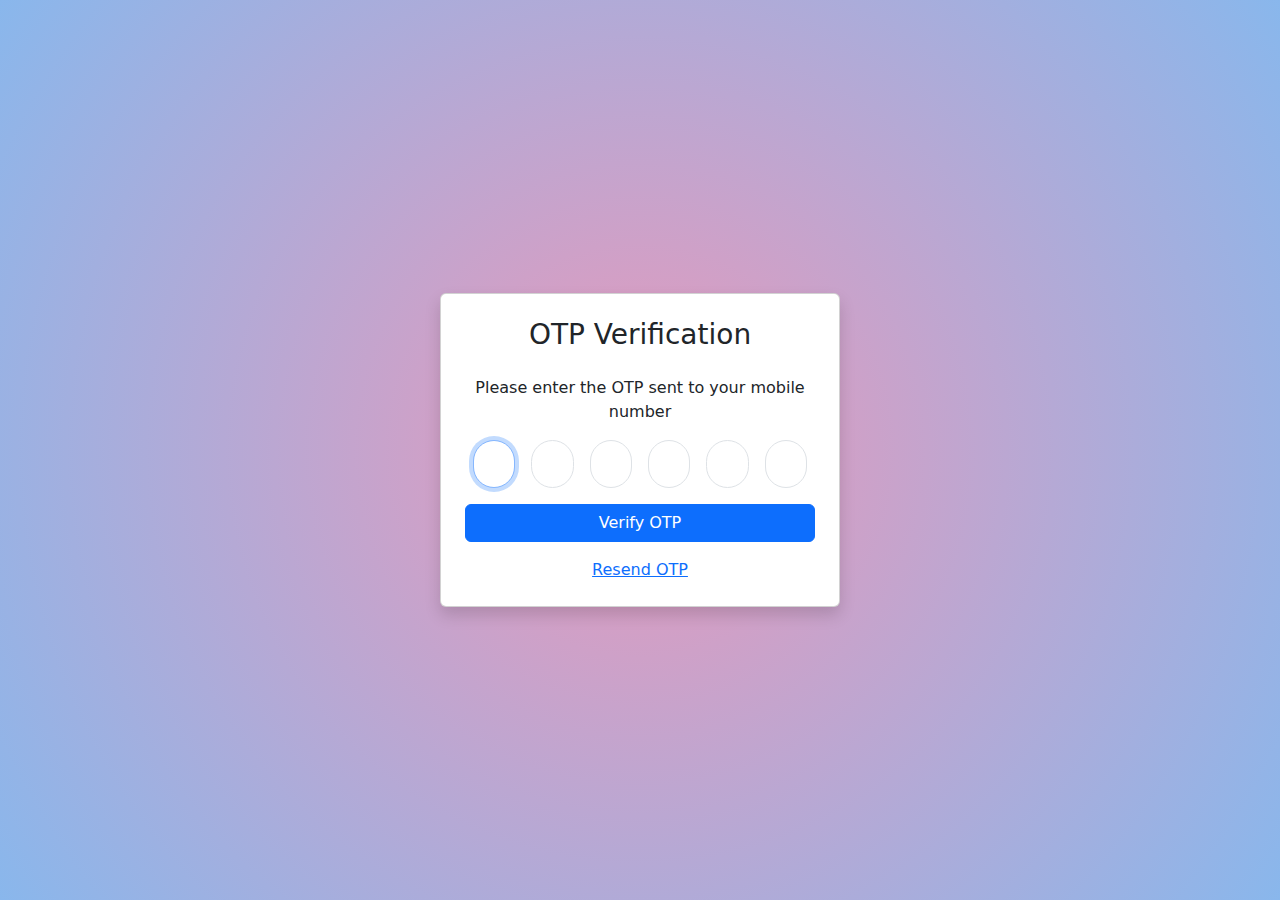
==== otp page/index.html @ 8b46ae16 "e-commerce web" ====
<!DOCTYPE html>
<html lang="en">
<head>
  <meta charset="UTF-8">
  <meta name="viewport" content="width=device-width, initial-scale=1">
  <title>OTP Verification</title>
  <link rel="stylesheet" href="style.css">
  <link rel="stylesheet" href="https://cdn.jsdelivr.net/npm/bootstrap@5.3.0/dist/css/bootstrap.min.css">
</head>
<body style="background: rgb(238,174,202);
background: radial-gradient(circle, rgb(231, 153, 187) 0%, rgb(137, 183, 236) 100%);">
  <div class="container d-flex justify-content-center align-items-center" style="min-height:100vh;">
    <div class="card p-4 shadow" style="max-width: 400px; width: 100%;">
      <h3 class="card-title text-center mb-4">OTP Verification</h3>
      <p class="text-center">Please enter the OTP sent to your mobile number</p>
      <form>
        <div class="d-flex justify-content-center mb-3">
          <input type="number" maxlength="1" class="form-control otp-input" id="otp-1" autofocus  >
          <input type="number" maxlength="1" class="form-control otp-input" id="otp-2" >
          <input type="number" maxlength="1" class="form-control otp-input" id="otp-3" >
          <input type="number" maxlength="1" class="form-control otp-input" id="otp-4" >
          <input type="number" maxlength="1" class="form-control otp-input" id="otp-5" >
          <input type="number" maxlength="1" class="form-control otp-input" id="otp-6" >
        </div>
        <button type="submit" class="btn btn-primary w-100">Verify OTP</button>
      </form>
      <div class="mt-3 text-center">
        <a href="#">Resend OTP</a>
      </div>
    </div>
  </div>

  <script src="./script.js"></script>
  <script src="https://cdn.jsdelivr.net/npm/bootstrap@5.3.0/dist/js/bootstrap.bundle.min.js"></script>
</body>
</html>
---- otp page/style.css ----
*{
    padding: 0;
    margin: 0;
    box-sizing: border-box;
}

.otp-input {
    width: 3rem;
    height: 3rem;
    font-size: 1.5rem;
    text-align: center;
    margin: 0 0.5rem;
    border-radius: 2rem !important;
    background-color: black;
    color: white;
}

input::-webkit-outer-spin-button,
input::-webkit-inner-spin-button {
  -webkit-appearance: none;
  margin: 0;
}

/* Firefox */
input[type=number] {
  -moz-appearance: textfield;
}
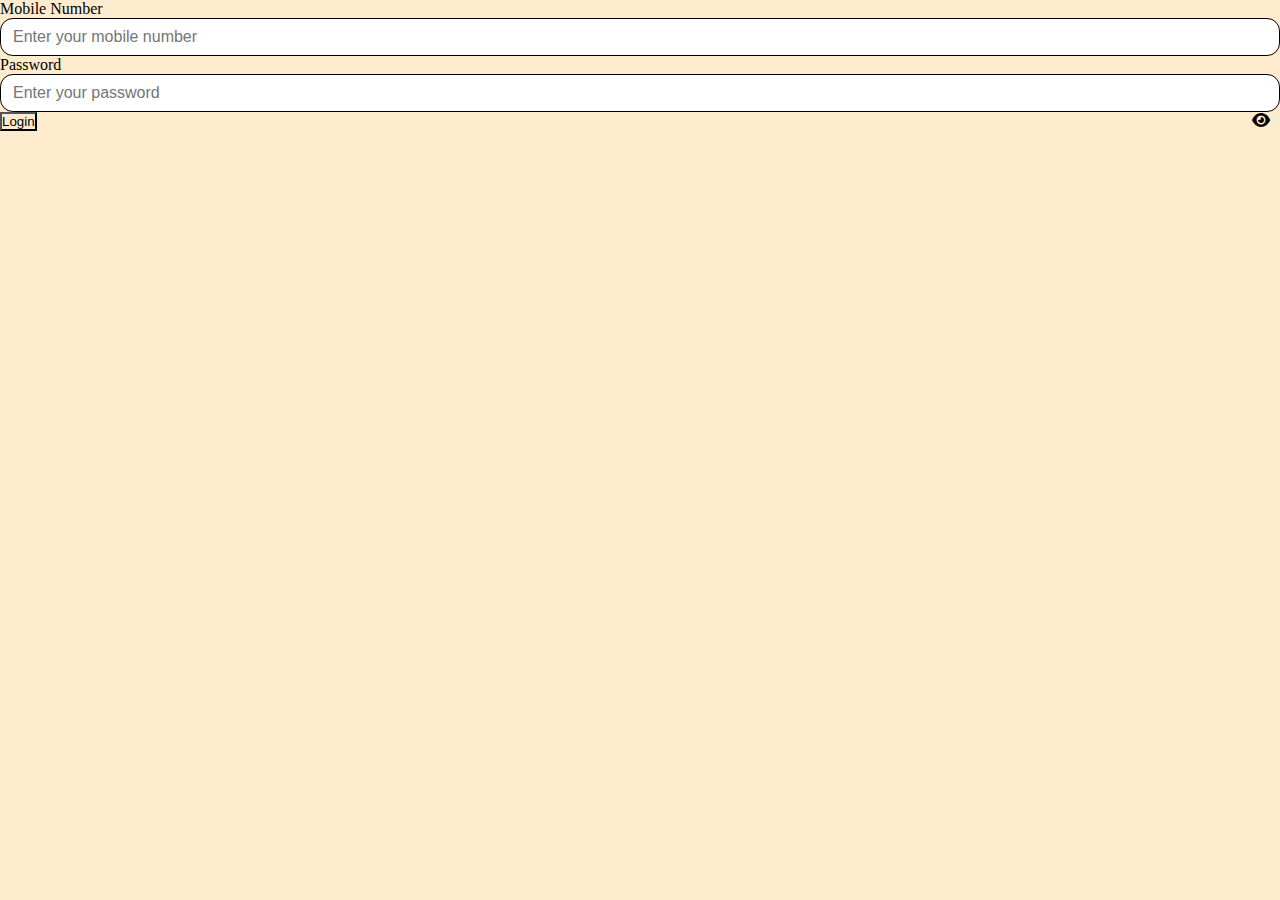
==== commit 0e5f26b2: "updated" ====
--- a/otp page/index.html
+++ b/otp page/index.html
@@ -1,8 +1,3 @@
-
-
-
-
-
 <!DOCTYPE html>
 <html lang="en">
 <head>
@@ -20,7 +15,7 @@
       <p class="text-center">Please enter the OTP sent to your mobile number</p>
       <form>
         <div class="d-flex justify-content-center mb-3">
-          <input type="number" maxlength="1" class="form-control otp-input" id="otp-1" autofocus  >
+          <input type="number" maxlength="1" class="form-control otp-input" id="otp-1" autofocus>
           <input type="number" maxlength="1" class="form-control otp-input" id="otp-2" >
           <input type="number" maxlength="1" class="form-control otp-input" id="otp-3" >
           <input type="number" maxlength="1" class="form-control otp-input" id="otp-4" >
--- a/otp page/style.css
+++ b/otp page/style.css
@@ -1,27 +1,28 @@
 *{
-    padding: 0;
-    margin: 0;
-    box-sizing: border-box;
+  padding: 0;
+  margin: 0;
+  box-sizing: border-box;
 }
 
 .otp-input {
-    width: 3rem;
-    height: 3rem;
-    font-size: 1.5rem;
-    text-align: center;
-    margin: 0 0.5rem;
-    border-radius: 2rem !important;
-    background-color: black;
-    color: white;
+  width: 3rem;
+  height: 3rem;
+  font-size: 1.5rem;
+  text-align: center;
+  margin: 0 0.5rem;
+  border-radius: 2rem !important;
+  background-color: black;
+  color: white;
 }
 
 input::-webkit-outer-spin-button,
 input::-webkit-inner-spin-button {
-  -webkit-appearance: none;
-  margin: 0;
+-webkit-appearance: none;
+margin: 0;
 }
 
 /* Firefox */
 input[type=number] {
-  -moz-appearance: textfield;
+-moz-appearance: textfield;
+
 }
